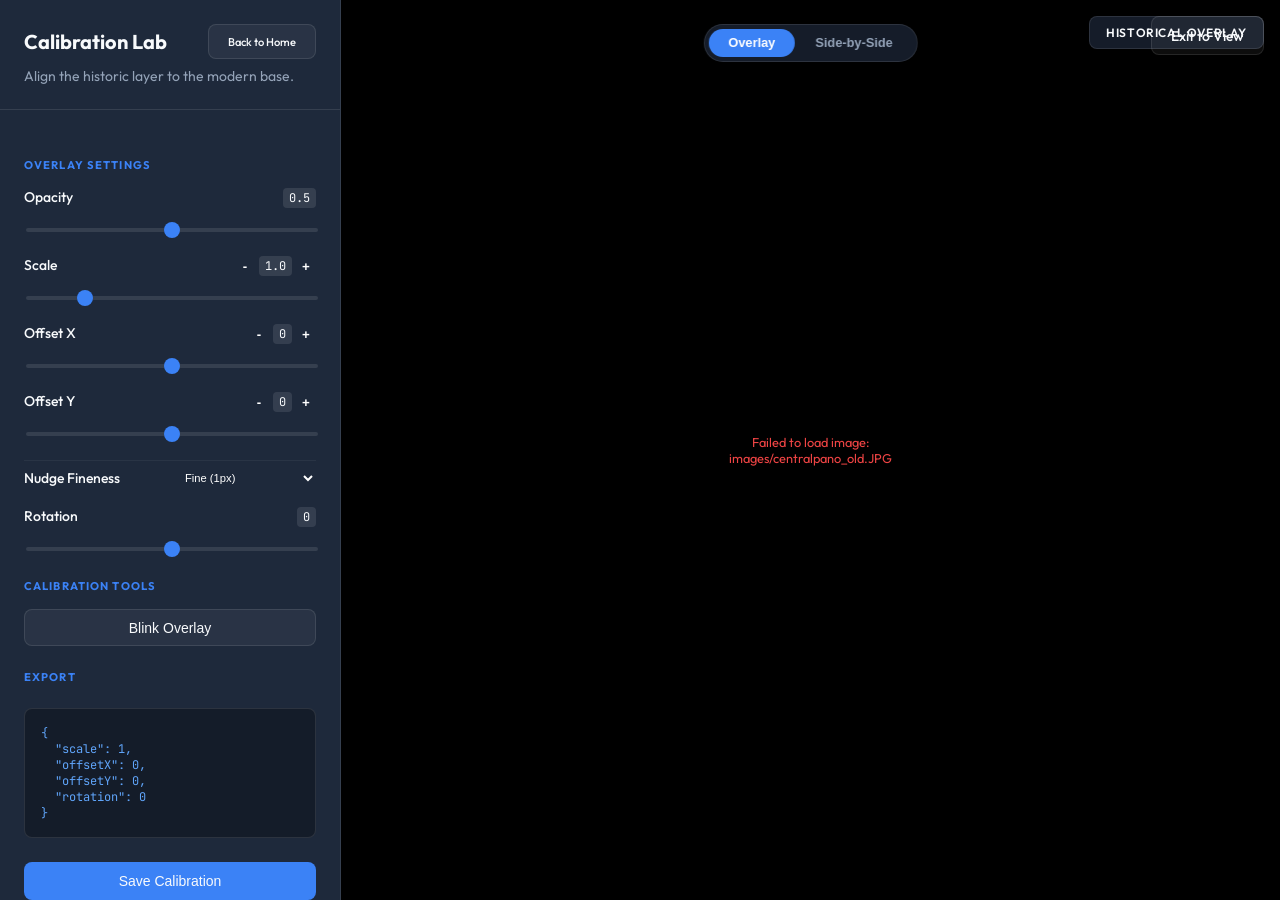
==== calibrate.html @ fc4f86b3 "initial" ====
<!DOCTYPE html>
<html lang="en">
<head>
    <meta charset="UTF-8">
    <meta name="viewport" content="width=device-width, initial-scale=1.0">
    <title>FlatSync | Calibration Lab</title>
    <link rel="preconnect" href="https://fonts.googleapis.com">
    <link rel="preconnect" href="https://fonts.gstatic.com" crossorigin>
    <link href="https://fonts.googleapis.com/css2?family=Outfit:wght@300;500;700&family=JetBrains+Mono&display=swap" rel="stylesheet">
    <link rel="stylesheet" href="css/style.css">
    <style>
        #app.layout-calibration {
            display: flex;
            flex-direction: row;
            height: 100vh;
            width: 100vw;
            overflow: hidden;
        }
        main {
            flex: 1;
            position: relative;
            background: #000;
            display: flex;
            flex-direction: column;
        }
    </style>
</head>
<body>
    <div id="app" class="layout-calibration">
        <aside class="sidebar">
            <div class="sidebar-header">
                <div style="display: flex; justify-content: space-between; align-items: center;">
                    <h2>Calibration Lab</h2>
                    <a href="#" id="backToHome" class="btn small" style="font-size: 0.7rem;">Back to Home</a>
                </div>
                <p>Align the historic layer to the modern base.</p>
            </div>
            
            <div class="sidebar-content">
                <div class="section-title">Overlay Settings</div>
                <div class="control-group">
                    <div class="label-row">
                        <label for="opacitySlider">Opacity</label>
                        <span class="val-badge" id="opacityVal">0.5</span>
                    </div>
                    <input type="range" id="opacitySlider" min="0" max="1" step="0.01" value="0.5">
                </div>

                <div class="control-group">
                    <div class="label-row">
                        <label for="scaleSlider">Scale</label>
                        <div class="nudge-controls">
                            <button class="nudge-btn" onclick="nudge('scale', -1)">-</button>
                            <span class="val-badge" id="scaleVal">1.0</span>
                            <button class="nudge-btn" onclick="nudge('scale', 1)">+</button>
                        </div>
                    </div>
                    <input type="range" id="scaleSlider" min="0.1" max="5.0" step="0.0001" value="1.0">
                </div>

                <div class="control-group">
                    <div class="label-row">
                        <label for="offsetXSlider">Offset X</label>
                        <div class="nudge-controls">
                            <button class="nudge-btn" onclick="nudge('offsetX', -1)">-</button>
                            <span class="val-badge" id="offsetXVal">0</span>
                            <button class="nudge-btn" onclick="nudge('offsetX', 1)">+</button>
                        </div>
                    </div>
                    <input type="range" id="offsetXSlider" min="-1000" max="1000" step="0.1" value="0">
                </div>

                <div class="control-group">
                    <div class="label-row">
                        <label for="offsetYSlider">Offset Y</label>
                        <div class="nudge-controls">
                            <button class="nudge-btn" onclick="nudge('offsetY', -1)">-</button>
                            <span class="val-badge" id="offsetYVal">0</span>
                            <button class="nudge-btn" onclick="nudge('offsetY', 1)">+</button>
                        </div>
                    </div>
                    <input type="range" id="offsetYSlider" min="-1000" max="1000" step="0.1" value="0">
                </div>

                <div class="control-group" style="padding-top: 0.5rem; border-top: 1px solid rgba(255,255,255,0.05);">
                    <div class="label-row">
                        <label>Nudge Fineness</label>
                        <select id="nudgeFineness" style="background: var(--bg-hover); color: white; border: none; font-size: 0.7rem; border-radius: 4px; padding: 2px 4px;">
                            <option value="0.1">Super Fine (0.1px)</option>
                            <option value="1" selected>Fine (1px)</option>
                            <option value="10">Coarse (10px)</option>
                            <option value="100">Super Coarse (100px)</option>
                        </select>
                    </div>
                </div>

                <div class="control-group">
                    <div class="label-row">
                        <label for="rotationSlider">Rotation</label>
                        <span class="val-badge" id="rotationVal">0</span>
                    </div>
                    <input type="range" id="rotationSlider" min="-20" max="20" step="0.1" value="0">
                </div>

                <div class="section-title">Calibration Tools</div>
                <div class="control-group">
                    <button class="btn w-full" id="btnBlink">Blink Overlay</button>
                </div>

                <div id="control-point-section" style="display: none;">
                    <div class="section-title">Control Point Alignment</div>
                    <div class="control-group">
                        <div id="points-list" style="margin-bottom: 0.5rem; max-height: 200px; overflow-y: auto;">
                            <!-- Point items injected by JS -->
                        </div>
                        <button class="btn w-full small" id="btnAddPoint" style="margin-bottom: 0.5rem; font-size: 0.7rem;">+ Add Point Pair</button>
                        
                        <div style="display: flex; gap: 0.5rem; margin-bottom: 0.5rem;">
                            <button class="btn w-full" id="btnMarkModern" style="font-size: 0.65rem;">Mark Modern</button>
                            <button class="btn w-full" id="btnMarkOld" style="font-size: 0.65rem;">Mark Historical</button>
                        </div>
                        <div id="point-status" style="font-size: 0.7rem; color: var(--text-muted); text-align: center; margin-bottom: 0.5rem;">
                            No points marked.
                        </div>
                        
                        <div style="display: flex; flex-wrap: wrap; gap: 0.5rem; justify-content: center; margin-bottom: 0.5rem;">
                            <label style="font-size: 0.7rem;"><input type="checkbox" id="adjX" checked> X</label>
                            <label style="font-size: 0.7rem;"><input type="checkbox" id="adjY" checked> Y</label>
                            <label style="font-size: 0.7rem;"><input type="checkbox" id="adjScale"> Scale</label>
                        </div>

                        <button class="btn primary w-full" id="btnAlignPoints" disabled>Apply Alignment</button>
                    </div>
                </div>

                <div class="section-title">Export</div>
                <div class="config-box">
                    <pre id="configCode"></pre>
                </div>

                <button class="btn primary w-full" id="btnSave">Save Calibration</button>
            </div>
        </aside>

        <main>
            <a href="#" id="exitToView" class="btn" style="position: absolute; top: 1rem; right: 1rem; z-index: 100;">Exit to View</a>
            
            <div class="view-tabs">
                <button class="tab-btn active" id="btnOverlay">Overlay</button>
                <button class="tab-btn" id="btnSideBySide">Side-by-Side</button>
            </div>

            <div id="viewer-container" class="viewer-container wrapper-overlay">
                <div class="panel" id="modern-panel">
                    <div class="panel-label label-left">Modern Base</div>
                    <div id="modern-viewer" class="viewer-el"></div>
                </div>
                <div class="panel" id="old-panel">
                    <div class="panel-label label-right">Historical Overlay</div>
                    <div id="old-viewer" class="viewer-el"></div>
                </div>
            </div>
        </main>
    </div>

    <script src="js/projects.js"></script>
    <script src="js/viewer.js"></script>
    <script>
        // Get project from URL or default
        const urlParams = new URLSearchParams(window.location.search);
        const projectId = urlParams.get('id') || 'denver-central';
        const project = projectManager.getProject(projectId);

        // Update navigation links
        document.getElementById('backToHome').href = `index.html?id=${projectId}`;
        document.getElementById('exitToView').href = `index.html?id=${projectId}`;

        // Load settings
        let settings = {
            scale: 1,
            offsetX: 0,
            offsetY: 0,
            rotation: 0
        };

        const saved = projectManager.getCalibration(projectId);
        if (saved) settings = saved;

        let isSyncing = false;
        let activeViewer = 'modern';

        const modernViewer = new FlatViewer('modern-viewer', {
            panorama: project.modernUrl,
            wrapX: true,
            onInit: () => {
                const img = modernViewer.img;
                const ox = document.getElementById('offsetXSlider');
                const oy = document.getElementById('offsetYSlider');
                const w = img.naturalWidth;
                const h = img.naturalHeight;
                
                ox.min = -Math.round(w);
                ox.max = Math.round(w);
                oy.min = -Math.round(h);
                oy.max = Math.round(h);
                
                console.log('FlatSync: Sliders updated with range:', w, h);
            },
            onViewChange: (state) => {
                if (activeViewer === 'modern') syncViewers(state, 'old');
            },
            onAction: () => activeViewer = 'modern'
        });

        const oldViewer = new FlatViewer('old-viewer', {
            panorama: project.historicalUrl,
            onViewChange: (state) => {
                if (activeViewer === 'old') syncViewers(state, 'modern');
            },
            onAction: () => activeViewer = 'old'
        });

        function syncViewers(sourceState, target) {
            if (isSyncing) return;
            isSyncing = true;

            if (target === 'old') {
                oldViewer.setView({
                    zoom: sourceState.zoom * settings.scale,
                    x: sourceState.x + settings.offsetX * sourceState.zoom,
                    y: sourceState.y + settings.offsetY * sourceState.zoom,
                    rotation: sourceState.rotation + settings.rotation
                }, true);
            } else {
                modernViewer.setView({
                    zoom: sourceState.zoom / settings.scale,
                    x: sourceState.x - settings.offsetX * (sourceState.zoom / settings.scale),
                    y: sourceState.y - settings.offsetY * (sourceState.zoom / settings.scale),
                    rotation: sourceState.rotation - settings.rotation
                }, true);
            }

            isSyncing = false;
            updateCode();
        }

        // Manual Nudging
        function nudge(key, dir) {
            const fineness = parseFloat(document.getElementById('nudgeFineness').value);
            if (key === 'scale') {
                const step = fineness * 0.001; 
                settings.scale += dir * step;
                if (settings.scale < 0.1) settings.scale = 0.1;
            } else {
                settings[key] += dir * fineness;
            }
            
            const input = document.getElementById(key + 'Slider');
            if (input) input.value = settings[key];
            document.getElementById(key + 'Val').textContent = (key === 'scale') ? settings.scale.toFixed(4) : Math.round(settings[key]);
            
            syncViewers(modernViewer.getView(), 'old');
        }

        // Control Point Alignment Logic
        let activePairIdx = 0;
        let pairs = [
             { id: Date.now(), modern: null, old: null }
        ];
        let markMode = 'none';

        const btnMarkModern = document.getElementById('btnMarkModern');
        const btnMarkOld = document.getElementById('btnMarkOld');
        const btnAlign = document.getElementById('btnAlignPoints');
        const pointStatus = document.getElementById('point-status');
        const pointsList = document.getElementById('points-list');
        const btnAddPoint = document.getElementById('btnAddPoint');

        function renderPointsList() {
            pointsList.innerHTML = '';
            pairs.forEach((p, idx) => {
                const item = document.createElement('div');
                item.className = `point-item ${idx === activePairIdx ? 'active' : ''}`;
                
                let label = `Pair ${idx + 1}: `;
                if (p.modern && p.old) label += "Complete";
                else if (p.modern || p.old) label += "Partial";
                else label += "Empty";

                item.innerHTML = `
                    <span>${label}</span>
                    <span class="delete-btn" onclick="deletePair(${idx}, event)">✕</span>
                `;
                item.onclick = () => selectPair(idx);
                pointsList.appendChild(item);
            });
            updatePointUI();
            updateMarkers();
        }

        function selectPair(idx) {
            activePairIdx = idx;
            renderPointsList();
        }

        function deletePair(idx, e) {
            e.stopPropagation();
            if (pairs.length <= 1) {
                pairs[0] = { id: Date.now(), modern: null, old: null };
            } else {
                pairs.splice(idx, 1);
                if (activePairIdx >= pairs.length) activePairIdx = pairs.length - 1;
            }
            renderPointsList();
        }

        btnAddPoint.onclick = () => {
            pairs.push({ id: Date.now(), modern: null, old: null });
            activePairIdx = pairs.length - 1;
            renderPointsList();
        };

        function updatePointUI() {
            const p = pairs[activePairIdx];
            if (!p) return;
            let status = `Pair ${activePairIdx+1}: `;
            if (p.modern && p.old) status += "Ready";
            else if (p.modern) status += "Need Historical";
            else if (p.old) status += "Need Modern";
            else status += "Mark a point";
            pointStatus.textContent = status;

            const readyCount = pairs.filter(p => p.modern && p.old).length;
            btnAlign.disabled = readyCount === 0;
        }

        function updateMarkers() {
            const p = pairs[activePairIdx];
            if (!p) return;
            if (p.modern) modernViewer.showMarker(p.modern, '#3b82f6');
            else if (modernViewer.marker) modernViewer.marker.style.display = 'none';
            
            if (p.old) oldViewer.showMarker(p.old, '#ef4444');
            else if (oldViewer.marker) oldViewer.marker.style.display = 'none';
        }

        btnMarkModern.onclick = () => {
            markMode = 'modern';
            modernViewer.container.style.cursor = 'crosshair';
            btnMarkModern.classList.add('primary');
            btnMarkOld.classList.remove('primary');
        };

        btnMarkOld.onclick = () => {
            markMode = 'old';
            oldViewer.container.style.cursor = 'crosshair';
            btnMarkOld.classList.add('primary');
            btnMarkModern.classList.remove('primary');
        };

        const handleViewerClick = (viewer, type, e) => {
            if (markMode !== type) return;
            const rect = viewer.container.getBoundingClientRect();
            const cx = e.clientX - rect.left;
            const cy = e.clientY - rect.top;
            const pt = viewer.containerToNatural(cx, cy);
            
            if (type === 'modern') pairs[activePairIdx].modern = pt;
            else pairs[activePairIdx].old = pt;
            
            renderPointsList();
            viewer.container.style.cursor = 'grab';
            markMode = 'none';
            btnMarkModern.classList.remove('primary');
            btnMarkOld.classList.remove('primary');
        };

        modernViewer.container.addEventListener('click', (e) => handleViewerClick(modernViewer, 'modern', e));
        oldViewer.container.addEventListener('click', (e) => handleViewerClick(oldViewer, 'old', e));

        btnAlign.onclick = () => {
            const adjX = document.getElementById('adjX').checked;
            const adjY = document.getElementById('adjY').checked;
            const adjScale = document.getElementById('adjScale').checked;

            const readyPairs = pairs.filter(p => p.modern && p.old);
            if (readyPairs.length === 0) return;

            if (adjScale && readyPairs.length >= 2) {
                // Best-fit scale from multiple points
                // We use the sum of distances from mean strategy
                const meanM = { x: 0, y: 0 };
                const meanO = { x: 0, y: 0 };
                readyPairs.forEach(p => {
                    meanM.x += p.modern.x; meanM.y += p.modern.y;
                    meanO.x += p.old.x; meanO.y += p.old.y;
                });
                meanM.x /= readyPairs.length; meanM.y /= readyPairs.length;
                meanO.x /= readyPairs.length; meanO.y /= readyPairs.length;

                let num = 0, den = 0;
                readyPairs.forEach(p => {
                    const dxm = p.modern.x - meanM.x, dym = p.modern.y - meanM.y;
                    const dxo = p.old.x - meanO.x, dyo = p.old.y - meanO.y;
                    num += Math.sqrt(dxm*dxm + dym*dym);
                    den += Math.sqrt(dxo*dxo + dyo*dyo);
                });

                if (den > 0) {
                    settings.scale = num / den;
                    document.getElementById('scaleSlider').value = settings.scale;
                    document.getElementById('scaleVal').textContent = settings.scale.toFixed(4);
                }
            } else if (adjScale) {
                alert("Scale adjustment requires at least 2 complete point pairs.");
                return;
            }

            // Offset adjustment (using mean of all ready points)
            const meanM = { x: 0, y: 0 };
            const meanO = { x: 0, y: 0 };
            readyPairs.forEach(p => {
                meanM.x += p.modern.x; meanM.y += p.modern.y;
                meanO.x += p.old.x; meanO.y += p.old.y;
            });
            meanM.x /= readyPairs.length; meanM.y /= readyPairs.length;
            meanO.x /= readyPairs.length; meanO.y /= readyPairs.length;

            if (adjX) {
                settings.offsetX = meanM.x - (meanO.x * settings.scale);
                document.getElementById('offsetXSlider').value = settings.offsetX;
                document.getElementById('offsetXVal').textContent = Math.round(settings.offsetX);
            }
            if (adjY) {
                settings.offsetY = meanM.y - (meanO.y * settings.scale);
                document.getElementById('offsetYSlider').value = settings.offsetY;
                document.getElementById('offsetYVal').textContent = Math.round(settings.offsetY);
            }

            syncViewers(modernViewer.getView(), 'old');
            updateCode();
            btnAlign.textContent = 'Aligned!';
            setTimeout(() => { btnAlign.textContent = 'Apply Alignment'; }, 2000);
        };

        // Blink Overlay logic
        let blinkInterval = null;
        document.getElementById('btnBlink').onclick = () => {
            const btn = document.getElementById('btnBlink');
            const panel = document.getElementById('old-panel');
            const slider = document.getElementById('opacitySlider');
            if (blinkInterval) {
                clearInterval(blinkInterval);
                blinkInterval = null;
                btn.textContent = 'Blink Overlay';
                btn.classList.remove('primary');
                panel.style.opacity = slider.value;
            } else {
                btn.textContent = 'Stop Blinking';
                btn.classList.add('primary');
                let vis = true;
                blinkInterval = setInterval(() => {
                    vis = !vis;
                    panel.style.opacity = vis ? slider.value : 0;
                }, 250);
            }
        };

        document.getElementById('btnSave').onclick = () => {
            projectManager.saveCalibration(projectId, settings);
            const btn = document.getElementById('btnSave');
            btn.textContent = 'Saved!';
            btn.classList.add('fade-in');
            setTimeout(() => { btn.textContent = 'Save Calibration'; }, 2000);
        };

        // Layout Toggles
        const container = document.getElementById('viewer-container');
        const btnOverlay = document.getElementById('btnOverlay');
        const btnSideBySide = document.getElementById('btnSideBySide');
        const oldPanel = document.getElementById('old-panel');
        const cpSection = document.getElementById('control-point-section');

        btnOverlay.onclick = () => {
            container.className = 'viewer-container wrapper-overlay';
            btnOverlay.classList.add('active');
            btnSideBySide.classList.remove('active');
            oldPanel.style.pointerEvents = 'none';
            cpSection.style.display = 'none';
        };

        btnSideBySide.onclick = () => {
            container.className = 'viewer-container wrapper-split';
            btnSideBySide.classList.add('active');
            btnOverlay.classList.remove('active');
            oldPanel.style.pointerEvents = 'auto';
            oldPanel.style.opacity = 1;
            cpSection.style.display = 'block';
        };

        function updateCode() {
            document.getElementById('configCode').textContent = JSON.stringify(settings, null, 2);
        }

        renderPointsList();
        setTimeout(() => { syncViewers(modernViewer.getView(), 'old'); }, 500);
        updateCode();
    </script>
</body>
</html>
---- css/style.css ----
:root {
    --primary: #3b82f6;
    --primary-glow: rgba(59, 130, 246, 0.5);
    --accent: #a855f7;
    --bg: #0f172a;
    --sidebar: #1e293b;
    --glass: rgba(30, 41, 59, 0.7);
    --border: rgba(255, 255, 255, 0.1);
    --text: #f8fafc;
    --text-muted: #94a3b8;
}

body, html {
    margin: 0;
    padding: 0;
    width: 100%;
    height: 100%;
    background-color: var(--bg);
    font-family: 'Outfit', sans-serif;
    color: var(--text);
    overflow: hidden;
}

#app {
    display: flex;
    flex-direction: column;
    width: 100%;
    height: 100%;
}

/* Header */
header {
    background: var(--glass);
    backdrop-filter: blur(12px);
    border-bottom: 1px solid var(--border);
    padding: 1rem 2rem;
    display: flex;
    justify-content: space-between;
    align-items: center;
    z-index: 100;
}

h1 {
    margin: 0;
    font-size: 1.5rem;
    font-weight: 700;
    letter-spacing: -0.025em;
    background: linear-gradient(to right, #60a5fa, #a855f7);
    -webkit-background-clip: text;
    background-clip: text;
    -webkit-text-fill-color: transparent;
}

.controls {
    display: flex;
    gap: 1rem;
    align-items: center;
}

.btn {
    padding: 0.6rem 1.2rem;
    background: rgba(255, 255, 255, 0.05);
    border: 1px solid var(--border);
    border-radius: 8px;
    color: var(--text);
    text-decoration: none;
    font-size: 0.875rem;
    font-weight: 500;
    transition: all 0.2s cubic-bezier(0.4, 0, 0.2, 1);
    cursor: pointer;
}

.btn:hover {
    background: rgba(255, 255, 255, 0.1);
    border-color: var(--primary);
    transform: translateY(-1px);
    box-shadow: 0 4px 12px rgba(0, 0, 0, 0.2);
}

.btn.primary {
    background: var(--primary);
    border-color: transparent;
}

.btn.primary:hover {
    filter: brightness(1.1);
    box-shadow: 0 0 20px var(--primary-glow);
}

/* Viewer Container */
.viewer-container {
    flex: 1;
    display: flex;
    position: relative;
    background: #000;
    gap: 1px;
}

.panel {
    flex: 1;
    position: relative;
    overflow: hidden;
}

.viewer-el {
    width: 100%;
    height: 100%;
    background: #000;
}

.nudge-controls {
    display: flex;
    align-items: center;
    gap: 0.25rem;
}

.nudge-btn {
    background: var(--bg-hover);
    border: none;
    color: white;
    width: 20px;
    height: 20px;
    display: flex;
    align-items: center;
    justify-content: center;
    border-radius: 4px;
    cursor: pointer;
    font-weight: bold;
    transition: background 0.2s;
}

.nudge-btn:hover {
    background: var(--primary);
}

.point-item {
    display: flex;
    align-items: center;
    justify-content: space-between;
    padding: 0.4rem 0.6rem;
    background: rgba(255,255,255,0.05);
    border-radius: 4px;
    margin-bottom: 0.25rem;
    cursor: pointer;
    font-size: 0.7rem;
    transition: all 0.2s;
}

.point-item:hover {
    background: rgba(255,255,255,0.1);
}

.point-item.active {
    background: var(--primary-low);
    border: 1px solid var(--primary);
}

.point-item .delete-btn {
    color: #ef4444;
    opacity: 0.5;
    transition: opacity 0.2s;
}

.point-item .delete-btn:hover {
    opacity: 1;
}

.panel-label {
    position: absolute;
    top: 1rem;
    padding: 0.5rem 1rem;
    background: var(--glass);
    backdrop-filter: blur(8px);
    border: 1px solid var(--border);
    border-radius: 8px;
    font-size: 0.75rem;
    font-weight: 600;
    text-transform: uppercase;
    letter-spacing: 0.05em;
    pointer-events: none;
    z-index: 10;
}

.label-left { left: 1rem; }
.label-right { right: 1rem; }

/* Split vs Overlay */
.wrapper-split #modern-panel { border-right: 1px solid var(--border); }
.wrapper-split #old-panel { opacity: 1 !important; }

.wrapper-overlay #modern-panel { position: absolute; width: 100%; height: 100%; z-index: 1; }
.wrapper-overlay #old-panel { 
    position: absolute; 
    width: 100%; 
    height: 100%; 
    z-index: 2; 
    pointer-events: none; 
}

/* Sidebar for Calibration */
.layout-calibration {
    display: flex;
    flex-direction: row;
}

.sidebar {
    width: 340px;
    height: 100%;
    background: var(--sidebar);
    border-right: 1px solid var(--border);
    display: flex;
    flex-direction: column;
    box-shadow: 10px 0 30px rgba(0, 0, 0, 0.5);
    z-index: 200;
}

.sidebar-content {
    padding: 1.5rem;
    overflow-y: auto;
    flex: 1;
}

.sidebar-header {
    padding: 1.5rem;
    border-bottom: 1px solid var(--border);
}

.sidebar-header h2 {
    margin: 0;
    font-size: 1.25rem;
    font-weight: 700;
}

.sidebar-header p {
    margin: 0.5rem 0 0;
    font-size: 0.875rem;
    color: var(--text-muted);
}

.section-title {
    font-size: 0.7rem;
    text-transform: uppercase;
    font-weight: 700;
    color: var(--primary);
    margin: 1.5rem 0 1rem;
    letter-spacing: 0.1em;
}

.control-group {
    margin-bottom: 1.25rem;
}

.label-row {
    display: flex;
    justify-content: space-between;
    margin-bottom: 0.5rem;
}

.label-row label {
    font-size: 0.875rem;
    font-weight: 500;
}

.val-badge {
    font-family: 'JetBrains Mono', monospace;
    font-size: 0.75rem;
    background: rgba(255, 255, 255, 0.1);
    padding: 2px 6px;
    border-radius: 4px;
}

input[type="range"] {
    -webkit-appearance: none;
    appearance: none;
    width: 100%;
    height: 4px;
    background: rgba(255, 255, 255, 0.1);
    border-radius: 2px;
    outline: none;
}

input[type="range"]::-webkit-slider-thumb {
    -webkit-appearance: none;
    width: 16px;
    height: 16px;
    background: var(--primary);
    border-radius: 50%;
    cursor: pointer;
    transition: transform 0.1s;
}

input[type="range"]:hover::-webkit-slider-thumb {
    transform: scale(1.2);
    box-shadow: 0 0 10px var(--primary-glow);
}

/* Toggles */
.view-tabs {
    position: absolute;
    top: 1.5rem;
    left: 50%;
    transform: translateX(-50%);
    display: flex;
    background: var(--glass);
    backdrop-filter: blur(12px);
    border: 1px solid var(--border);
    border-radius: 99px;
    padding: 4px;
    z-index: 150;
}

.tab-btn {
    background: transparent;
    border: none;
    color: var(--text-muted);
    padding: 0.4rem 1.25rem;
    border-radius: 99px;
    font-size: 0.8rem;
    font-weight: 600;
    cursor: pointer;
    transition: 0.2s;
}

.tab-btn.active {
    background: var(--primary);
    color: #fff;
}

.config-box {
    margin: 1.5rem 0;
    padding: 1rem;
    background: rgba(0, 0, 0, 0.3);
    border-radius: 8px;
    border: 1px solid var(--border);
}

.config-box pre {
    margin: 0;
    font-family: 'JetBrains Mono', monospace;
    font-size: 0.75rem;
    color: #60a5fa;
    overflow-x: auto;
}

/* Animations */
@keyframes fadeIn {
    from { opacity: 0; }
    to { opacity: 1; }
}

.fade-in {
    animation: fadeIn 0.4s ease-out;
}

/* Utilities */
.w-full {
    width: 100%;
}
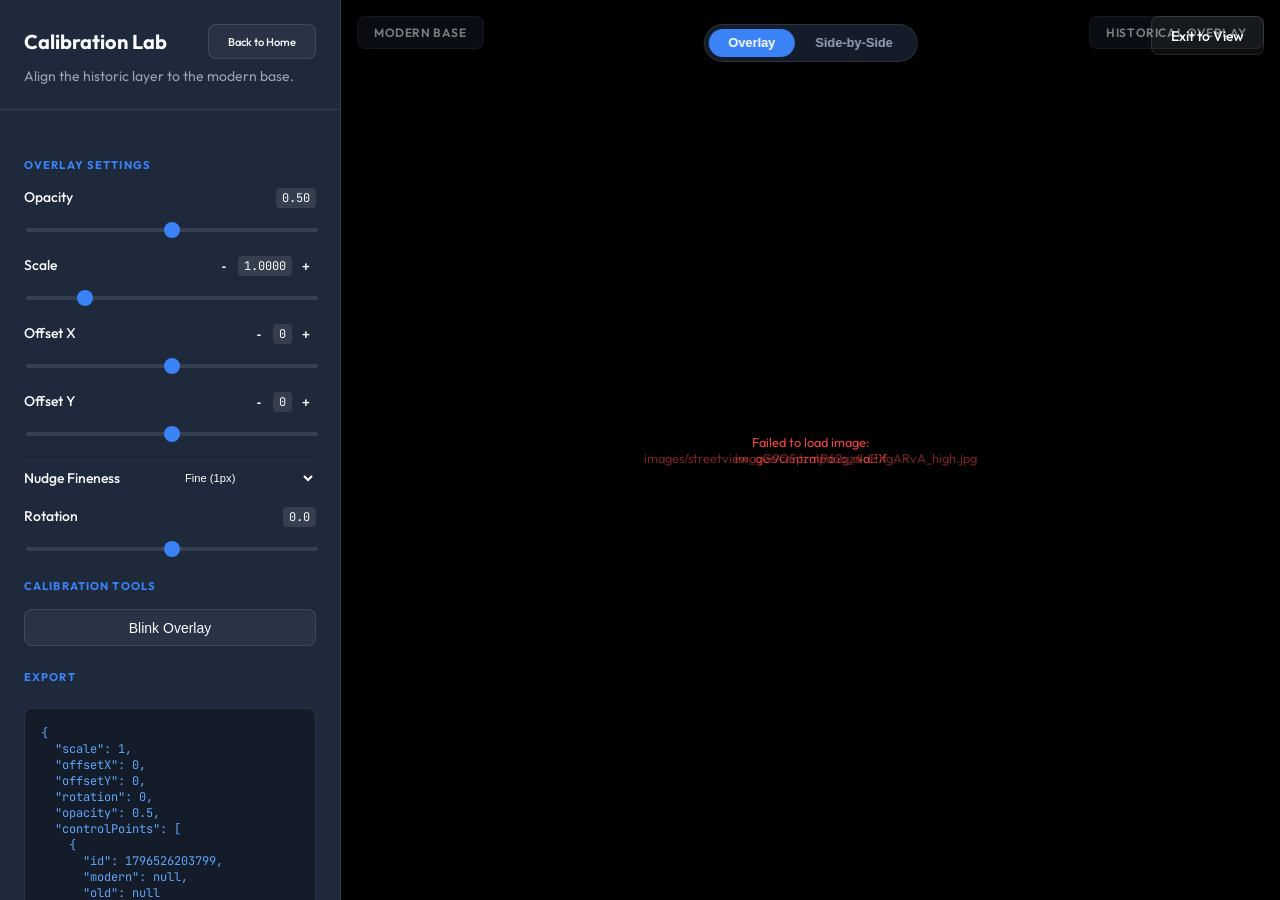
==== commit 4d903a91: "fixing bugs, saving control points to localStorage" ====
--- a/calibrate.html
+++ b/calibrate.html
@@ -180,14 +180,25 @@
             scale: 1,
             offsetX: 0,
             offsetY: 0,
-            rotation: 0
+            rotation: 0,
+            opacity: 0.5,
+            controlPoints: []
         };
 
         const saved = projectManager.getCalibration(projectId);
-        if (saved) settings = saved;
+        if (saved) {
+            // Migration/Loading: handle both old flat settings and new structured settings
+            if (saved.controlPoints === undefined) {
+                settings = { ...settings, ...saved };
+            } else {
+                settings = saved;
+            }
+        }
 
         let isSyncing = false;
         let activeViewer = 'modern';
+        let modernReady = false;
+        let oldReady = false;
 
         const modernViewer = new FlatViewer('modern-viewer', {
             panorama: project.modernUrl,
@@ -205,6 +216,8 @@
                 oy.max = Math.round(h);
                 
                 console.log('FlatSync: Sliders updated with range:', w, h);
+                modernReady = true;
+                checkInitSync();
             },
             onViewChange: (state) => {
                 if (activeViewer === 'modern') syncViewers(state, 'old');
@@ -214,6 +227,10 @@
 
         const oldViewer = new FlatViewer('old-viewer', {
             panorama: project.historicalUrl,
+            onInit: () => {
+                oldReady = true;
+                checkInitSync();
+            },
             onViewChange: (state) => {
                 if (activeViewer === 'old') syncViewers(state, 'modern');
             },
@@ -264,9 +281,10 @@
 
         // Control Point Alignment Logic
         let activePairIdx = 0;
-        let pairs = [
-             { id: Date.now(), modern: null, old: null }
-        ];
+        let pairs = settings.controlPoints;
+        if (pairs.length === 0) {
+            pairs.push({ id: Date.now(), modern: null, old: null });
+        }
         let markMode = 'none';
 
         const btnMarkModern = document.getElementById('btnMarkModern');
@@ -502,8 +520,67 @@
             document.getElementById('configCode').textContent = JSON.stringify(settings, null, 2);
         }
 
+        // Slider Event Listeners
+        const sliders = [
+            { id: 'opacitySlider', key: 'opacity', label: 'opacityVal', isFloat: true, fmt: 2 },
+            { id: 'scaleSlider', key: 'scale', label: 'scaleVal', isFloat: true, fmt: 4 },
+            { id: 'offsetXSlider', key: 'offsetX', label: 'offsetXVal' },
+            { id: 'offsetYSlider', key: 'offsetY', label: 'offsetYVal' },
+            { id: 'rotationSlider', key: 'rotation', label: 'rotationVal', isFloat: true, fmt: 1 }
+        ];
+
+        sliders.forEach(s => {
+            const el = document.getElementById(s.id);
+            if (!el) return;
+            el.addEventListener('input', (e) => {
+                const val = s.isFloat ? parseFloat(e.target.value) : Math.round(parseFloat(e.target.value));
+                settings[s.key] = val;
+                
+                const label = document.getElementById(s.label);
+                if (label) label.textContent = s.fmt ? val.toFixed(s.fmt) : (s.key.includes('offset') ? Math.round(val) : val);
+
+                if (s.key === 'opacity') {
+                    if (!blinkInterval) {
+                        document.getElementById('old-panel').style.opacity = val;
+                    }
+                } else {
+                    syncViewers(modernViewer.getView(), 'old');
+                }
+                updateCode();
+            });
+        });
+
+        // Update UI from loaded settings
+        function updateUIFromSettings() {
+            if (settings.opacity !== undefined) {
+                document.getElementById('opacitySlider').value = settings.opacity;
+                document.getElementById('opacityVal').textContent = settings.opacity.toFixed(2);
+                document.getElementById('old-panel').style.opacity = settings.opacity;
+            }
+
+            document.getElementById('scaleSlider').value = settings.scale;
+            document.getElementById('scaleVal').textContent = settings.scale.toFixed(4);
+
+            document.getElementById('offsetXSlider').value = settings.offsetX;
+            document.getElementById('offsetXVal').textContent = Math.round(settings.offsetX);
+
+            document.getElementById('offsetYSlider').value = settings.offsetY;
+            document.getElementById('offsetYVal').textContent = Math.round(settings.offsetY);
+
+            document.getElementById('rotationSlider').value = settings.rotation;
+            document.getElementById('rotationVal').textContent = settings.rotation.toFixed(1);
+        }
+
+        function checkInitSync() {
+            if (modernReady && oldReady) {
+                console.log('FlatSync: Both viewers ready, performing initial sync');
+                activeViewer = 'modern';
+                syncViewers(modernViewer.getView(), 'old');
+            }
+        }
+
+        updateUIFromSettings();
         renderPointsList();
-        setTimeout(() => { syncViewers(modernViewer.getView(), 'old'); }, 500);
         updateCode();
     </script>
 </body>
--- a/css/style.css
+++ b/css/style.css
@@ -356,3 +356,48 @@
 .w-full {
     width: 100%;
 }
+
+/* Initialization Overlay */
+.viewer-loading-overlay {
+    position: absolute;
+    top: 0;
+    left: 0;
+    width: 100%;
+    height: 100%;
+    background: rgba(15, 23, 42, 0.6);
+    backdrop-filter: blur(12px);
+    display: flex;
+    flex-direction: column;
+    align-items: center;
+    justify-content: center;
+    z-index: 1000;
+    transition: opacity 0.5s ease;
+    pointer-events: auto;
+}
+
+.loader-content {
+    text-align: center;
+}
+
+.loader-spinner {
+    width: 32px;
+    height: 32px;
+    border: 3px solid rgba(255, 255, 255, 0.1);
+    border-top-color: var(--primary);
+    border-radius: 50%;
+    animation: spin 1s linear infinite;
+    margin: 0 auto 1rem;
+}
+
+.loader-text {
+    font-size: 0.8rem;
+    font-weight: 500;
+    color: var(--text);
+    text-transform: uppercase;
+    letter-spacing: 0.1em;
+    opacity: 0.8;
+}
+
+@keyframes spin {
+    to { transform: rotate(360deg); }
+}
